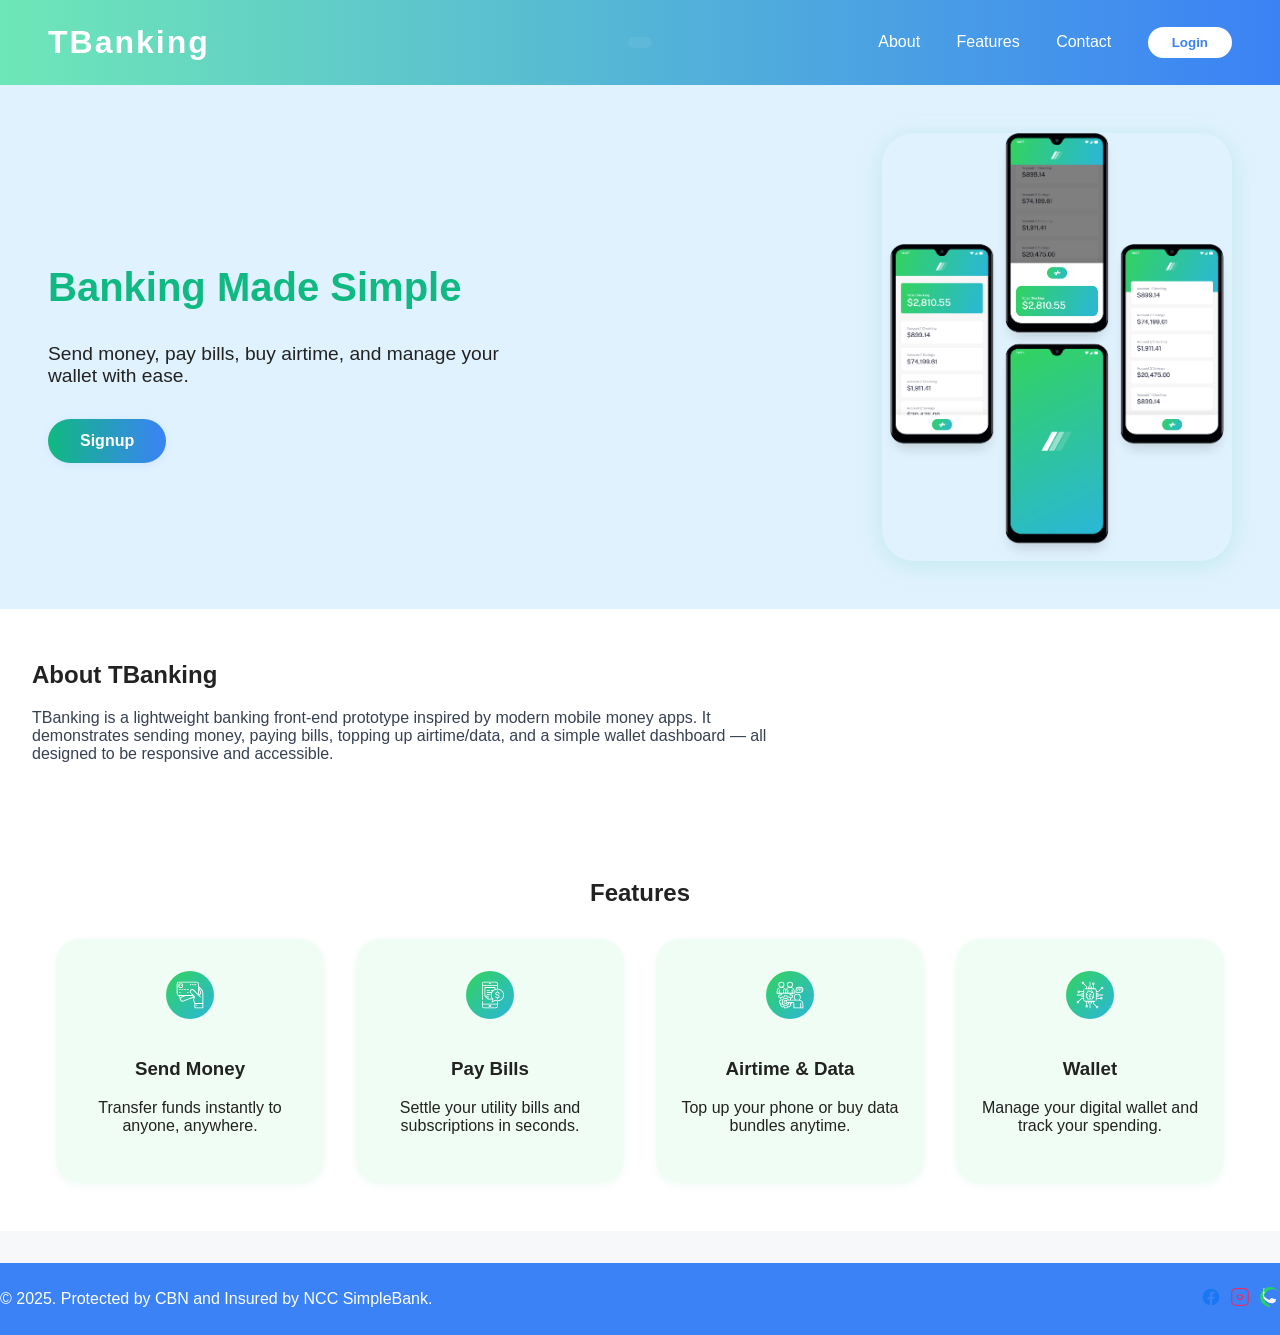
==== index.html @ b4c10e1d "first commit" ====
<!DOCTYPE html>
<html lang="en">
<head>
    <meta charset="UTF-8">
    <meta name="viewport" content="width=device-width, initial-scale=1.0">
    <title>TBanking</title>
    <link rel="stylesheet" href="simplebanking.css">
    
</head><link rel="shortcut icon" href="./images/favicon-32x32.png" type="image/x-icon">
<body>
    <header>
        <div class="logo">TBanking</div>
        <div id="headerAccount"></div>
        <nav>
            <a href="#about">About</a>
            <a href="#features">Features</a>
            <!-- <a href="#download">Download</a> -->
            <a href="#contact">Contact</a>
            <button id="loginBtn">Login</button>
        </nav>
    </header>
    <section class="hero">
        <div class="hero-content">
            <h1>Banking Made Simple</h1>
            <p>Send money, pay bills, buy airtime, and manage your wallet with ease.</p>
            <button id="signupBtn" class="cta">Signup</button>
        </div>
        <img src="./images/image-mockups.png" alt="App Mockup" the class="hero-img">
    </section>
    <section id="about" class="about" style="padding:2rem;background:#fff;">
        <h2>About TBanking</h2>
        <p style="max-width:760px; color:#374151;">TBanking is a lightweight banking front-end prototype inspired by modern mobile money apps. It demonstrates sending money, paying bills, topping up airtime/data, and a simple wallet dashboard — all designed to be responsive and accessible.</p>
    </section>
    <section id="features" class="features">
        <h2>Features</h2>
        <div class="feature-list">
            <div class="feature" id="sendMoneyFeature" role="button" tabindex="0" aria-label="Send Money - Transfer funds instantly to anyone, anywhere">
                <img src="./images/icon-online.svg" alt="Send Money">
                <h3>Send Money</h3>
                <p>Transfer funds instantly to anyone, anywhere.</p>
            </div>
            <div class="feature" id="payBillsFeature" role="button" tabindex="0" aria-label="Pay Bills - Settle your utility bills and subscriptions in seconds">
                <img src="./images/icon-budgeting.svg" alt="Pay Bills">
                <h3>Pay Bills</h3>
                <p>Settle your utility bills and subscriptions in seconds.</p>
            </div>
            <div class="feature" id="airtimeDataFeature" role="button" tabindex="0" aria-label="Airtime & Data - Top up your phone or buy data bundles anytime">
                <img src="./images/icon-onboarding.svg" alt="Airtime/Data">
                <h3>Airtime & Data</h3>
                <p>Top up your phone or buy data bundles anytime.</p>
            </div>
            <div class="feature" id="walletFeature" role="button" tabindex="0" aria-label="Wallet - Manage your digital wallet and track your spending">
                <img src="./images/icon-api.svg" alt="Wallet">
                <h3>Wallet</h3>
                <p>Manage your digital wallet and track your spending.</p>
            </div>
        </div>
    </section>
    <!-- <section id="download" class="download">
        <h2>Download the App</h2>
        <p>Coming soon to Google Play and App Store!</p>
    </section> -->
    <footer id="contact">
        <div style="display:flex;align-items:center;justify-content:space-between;gap:1rem;flex-wrap:wrap;">
            <p style="margin:0">&copy; 2025. Protected by CBN and Insured by NCC SimpleBank.</p>
            <div style="display:flex;gap:0.6rem;align-items:center">
                <!-- Facebook -->
                <a href="https://facebook.com/psalmlordtimiz" target="_blank" rel="noopener noreferrer" aria-label="Facebook" style="color:inherit;text-decoration:none;">
                    <svg width="20" height="20" viewBox="0 0 24 24" fill="none" xmlns="http://www.w3.org/2000/svg" aria-hidden="true">
                        <path d="M22 12C22 6.48 17.52 2 12 2S2 6.48 2 12c0 4.99 3.66 9.12 8.44 9.88v-6.99H7.9v-2.89h2.54V9.41c0-2.5 1.49-3.89 3.77-3.89 1.09 0 2.23.2 2.23.2v2.45h-1.25c-1.23 0-1.61.77-1.61 1.56v1.88h2.74l-.44 2.89h-2.3V21.9C18.34 21.12 22 16.99 22 12z" fill="#1877F2"/>
                    </svg>
                </a>
                <!-- Instagram -->
                <a href="https://instagram.com/yourhandle" target="_blank" rel="noopener noreferrer" aria-label="Instagram" style="color:inherit;text-decoration:none;">
                    <svg width="20" height="20" viewBox="0 0 24 24" fill="none" xmlns="http://www.w3.org/2000/svg" aria-hidden="true">
                        <path d="M7 2h10a5 5 0 0 1 5 5v10a5 5 0 0 1-5 5H7a5 5 0 0 1-5-5V7a5 5 0 0 1 5-5z" stroke="#E1306C" stroke-width="1.5" fill="none"/>
                        <circle cx="12" cy="12" r="3" stroke="#E1306C" stroke-width="1.5" fill="none"/>
                        <circle cx="18.5" cy="5.5" r="0.5" fill="#E1306C"/>
                    </svg>
                </a>
                <!-- WhatsApp -->
                <a href="https://wa.me/08104427350" target="_blank" rel="noopener noreferrer" aria-label="WhatsApp" style="color:inherit;text-decoration:none;">
                    <svg width="20" height="20" viewBox="0 0 24 24" fill="none" xmlns="http://www.w3.org/2000/svg" aria-hidden="true">
                        <path d="M20.52 3.48A11.94 11.94 0 1 0 12 24v-2.12A9.88 9.88 0 1 1 21.88 5.48l-1.36-1.36z" fill="#25D366"/>
                        <path d="M17.3 14.7c-.47-.24-2.78-1.36-3.21-1.51-.43-.15-.75-.24-1.07.24-.32.47-1.23 1.51-1.51 1.82-.28.31-.57.36-1.04.12-.47-.24-1.99-.73-3.79-2.35-1.4-1.34-2.34-2.98-2.61-3.45-.28-.47-.03-.72.21-.96.22-.22.47-.57.7-.86.23-.29.31-.48.47-.8.16-.32.08-.6-.04-.84-.12-.24-1.07-2.57-1.47-3.52-.39-.92-.79-.8-1.07-.8H6.4c-.32 0-.84.11-1.27.6C4.46 5.12 3.3 6.8 3.3 9.02c0 2.22 1.1 4.27 1.25 4.58.15.32 2.1 3.3 5.1 4.76 3 1.44 5.22 1.15 5.71 1.08.47-.07 2.9-1.18 3.32-2.33.43-1.15.43-2.15.3-2.33-.12-.2-.43-.31-.9-.56z" fill="#fff"/>
                    </svg>
                </a>
            </div>
        </div>
    </footer>
    <div id="modal" class="modal">
        <div class="modal-content">
            <span class="close" id="closeModal">&times;</span>
            <h2 id="modalTitle">Login</h2>

            <div id="authForms">
                <form id="loginForm">
                    <input id="loginUser" type="text" placeholder="Phone Number or Email" required>
                    <input id="loginPass" type="password" placeholder="Password" required>
                    <div style="display:flex;gap:.5rem;margin-top:.6rem;">
                        <button type="submit" class="cta">Login</button>
                        <button type="button" id="showSignup" style="background:#fff;border:1px solid #e5e7eb;color:#374151">Create account</button>
                    </div>
                </form>

                <form id="signupForm" style="display:none">
                    <input id="signupName" type="text" placeholder="Full name" required>
                    <input id="signupUser" type="text" placeholder="Phone Number or Email" required>
                    <div style="display:flex;gap:.5rem;align-items:center;">
                        <input id="signupAccount" type="text" placeholder="Desired account number (10 digits)" inputmode="numeric" maxlength="10" style="flex:1;" required>
                        <button type="button" id="generateAccount" style="background:#fff;border:1px solid #e5e7eb;color:#374151;padding:0.5rem 0.6rem;border-radius:8px">Generate</button>
                    </div>
                    <input id="signupPass" type="password" placeholder="Password" required>
                    <input id="signupPass2" type="password" placeholder="Confirm Password" required>
                    <input id="signupPin" type="password" inputmode="numeric" maxlength="6" placeholder="4-6 digit transaction PIN" required>
                    <input id="signupPin2" type="password" inputmode="numeric" maxlength="6" placeholder="Confirm transaction PIN" required>
                    <div style="display:flex;gap:.5rem;margin-top:.6rem;">
                        <button type="submit" class="cta">Sign up</button>
                        <button type="button" id="showLogin" style="background:#fff;border:1px solid #e5e7eb;color:#374151">Back to login</button>
                    </div>
                </form>
            </div>

            <div id="authMessage" style="margin-top:0.8rem;display:none;font-size:0.95rem"></div>
        </div>
    </div>
    <script src="simplebanking.js"></script>
</body>
</html>
---- simplebanking.css ----
body {
    font-family: 'Segoe UI', Arial, sans-serif;
    margin: 0;
    background: #f7f8fa;
    color: #222;
}
header {
    display: flex;
    justify-content: space-between;
    align-items: center;
    padding: 1.5rem 3rem;
    background: linear-gradient(90deg, #6ee7b7 0%, #3b82f6 100%);
    color: #fff;
    position: sticky;
    top: 0;
    z-index: 100;
}

/* Center the account number in the header. On wide screens we absolutely center it
   so it sits between the logo and nav. On small screens it becomes static and
   stacks with the header content for better responsiveness. */
#headerAccount {
    position: absolute;
    left: 50%;
    transform: translateX(-50%);
    font-weight: 600;
    color: #fff;
    background: rgba(255,255,255,0.06);
    padding: 0.35rem 0.75rem;
    border-radius: 999px;
    font-size: 0.95rem;
    pointer-events: none; /* not interactive here; actions live in nav/wallet */
}
.logo {
    font-size: 2rem;
    font-weight: bold;
    letter-spacing: 2px;
}
nav a {
    color: #fff;
    text-decoration: none;
    margin: 0 1rem;
    font-weight: 500;
}
nav button {
    background: #fff;
    color: #3b82f6;
    border: none;
    border-radius: 20px;
    padding: 0.5rem 1.5rem;
    font-weight: bold;
    cursor: pointer;
    margin-left: 1rem;
}
.hero {
    display: flex;
    align-items: center;
    justify-content: space-between;
    padding: 3rem;
    background: #e0f2fe;
}
.hero-content {
    max-width: 500px;
}
.hero h1 {
    font-size: 2.5rem;
    color: #10b981;
}
.hero p {
    font-size: 1.2rem;
    margin: 1rem 0 2rem 0;
}
.cta {
    background: linear-gradient(90deg, #10b981 0%, #3b82f6 100%);
    color: #fff;
    border: none;
    border-radius: 25px;
    padding: 0.8rem 2rem;
    font-size: 1rem;
    font-weight: bold;
    cursor: pointer;
    box-shadow: 0 2px 8px rgba(59,130,246,0.1);
}
.hero-img {
    width: 350px;
    border-radius: 2rem;
    box-shadow: 0 4px 24px rgba(16,185,129,0.15);
}
.features {
    padding: 3rem 1rem;
    background: #fff;
    text-align: center;
}
.feature-list {
    display: flex;
    justify-content: center;
    gap: 2rem;
    flex-wrap: wrap;
    margin-top: 2rem;
}
.feature {
    background: #f0fdf4;
    border-radius: 1.5rem;
    padding: 2rem 1.5rem;
    width: 220px;
    box-shadow: 0 2px 8px rgba(16,185,129,0.07);
}
.feature img {
    width: 48px;
    margin-bottom: 1rem;
}
.download {
    padding: 2rem 1rem;
    background: #e0f2fe;
    text-align: center;
}
footer {
    background: #3b82f6;
    color: #fff;
    text-align: center;
    padding: 1.5rem 0;
    margin-top: 2rem;
}
.modal {
    display: none;
    position: fixed;
    z-index: 200;
    left: 0;
    top: 0;
    width: 100vw;
    height: 100vh;
    background: rgba(0,0,0,0.3);
    justify-content: center;
    align-items: center;
}
.modal-content {
    background: #fff;
    padding: 2rem;
    border-radius: 1.5rem;
    box-shadow: 0 2px 16px rgba(59,130,246,0.15);
    min-width: 300px;
    display: flex;
    flex-direction: column;
    align-items: stretch;
    position: relative;
}
.modal-content input {
    margin: 0.5rem 0;
    padding: 0.7rem;
    border-radius: 8px;
    border: 1px solid #e5e7eb;
    font-size: 1rem;
}
.close {
    position: absolute;
    top: 1rem;
    right: 1rem;
    font-size: 1.5rem;
    color: #3b82f6;
    cursor: pointer;
}
@media (max-width: 900px) {
    .hero {
        flex-direction: column;
        text-align: center;
    }
    .hero-img {
        margin-top: 2rem;
        width: 90vw;
        max-width: 350px;
    }
    .feature-list {
        flex-direction: column;
        gap: 1.5rem;
    }
    /* On smaller screens, let the header stack and make the account element flow
       with the document so it doesn't overlap other header controls. */
    header {
        flex-direction: column;
        align-items: center;
        gap: 0.5rem;
        padding: 1rem 1.25rem;
    }
    #headerAccount {
        position: static;
        transform: none;
        pointer-events: auto;
    }
}
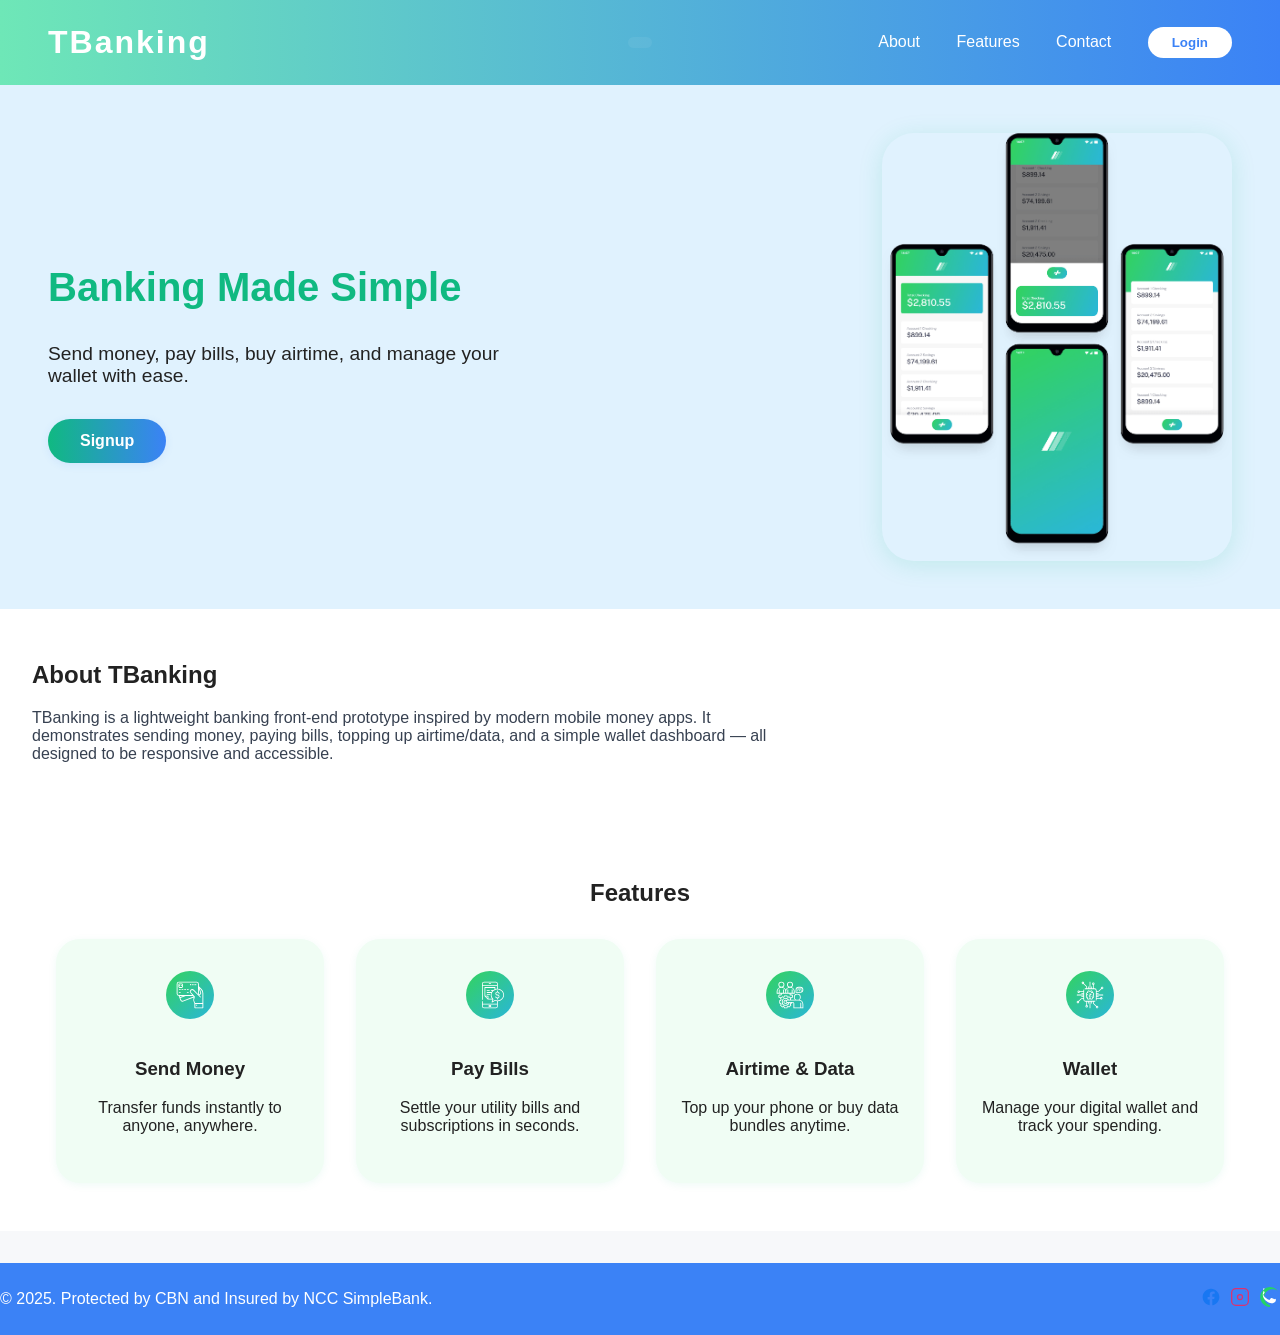
==== commit 530a949a: "Require PIN for transactions: send money, pay bills, airtime/data" ====
--- a/index.html
+++ b/index.html
@@ -10,7 +10,8 @@
 <body>
     <header>
         <div class="logo">TBanking</div>
-        <div id="headerAccount"></div>
+    <div id="headerAccount"></div>
+    <div id="headerBalance" style="font-weight:600;margin-left:0.6rem"></div>
         <nav>
             <a href="#about">About</a>
             <a href="#features">Features</a>
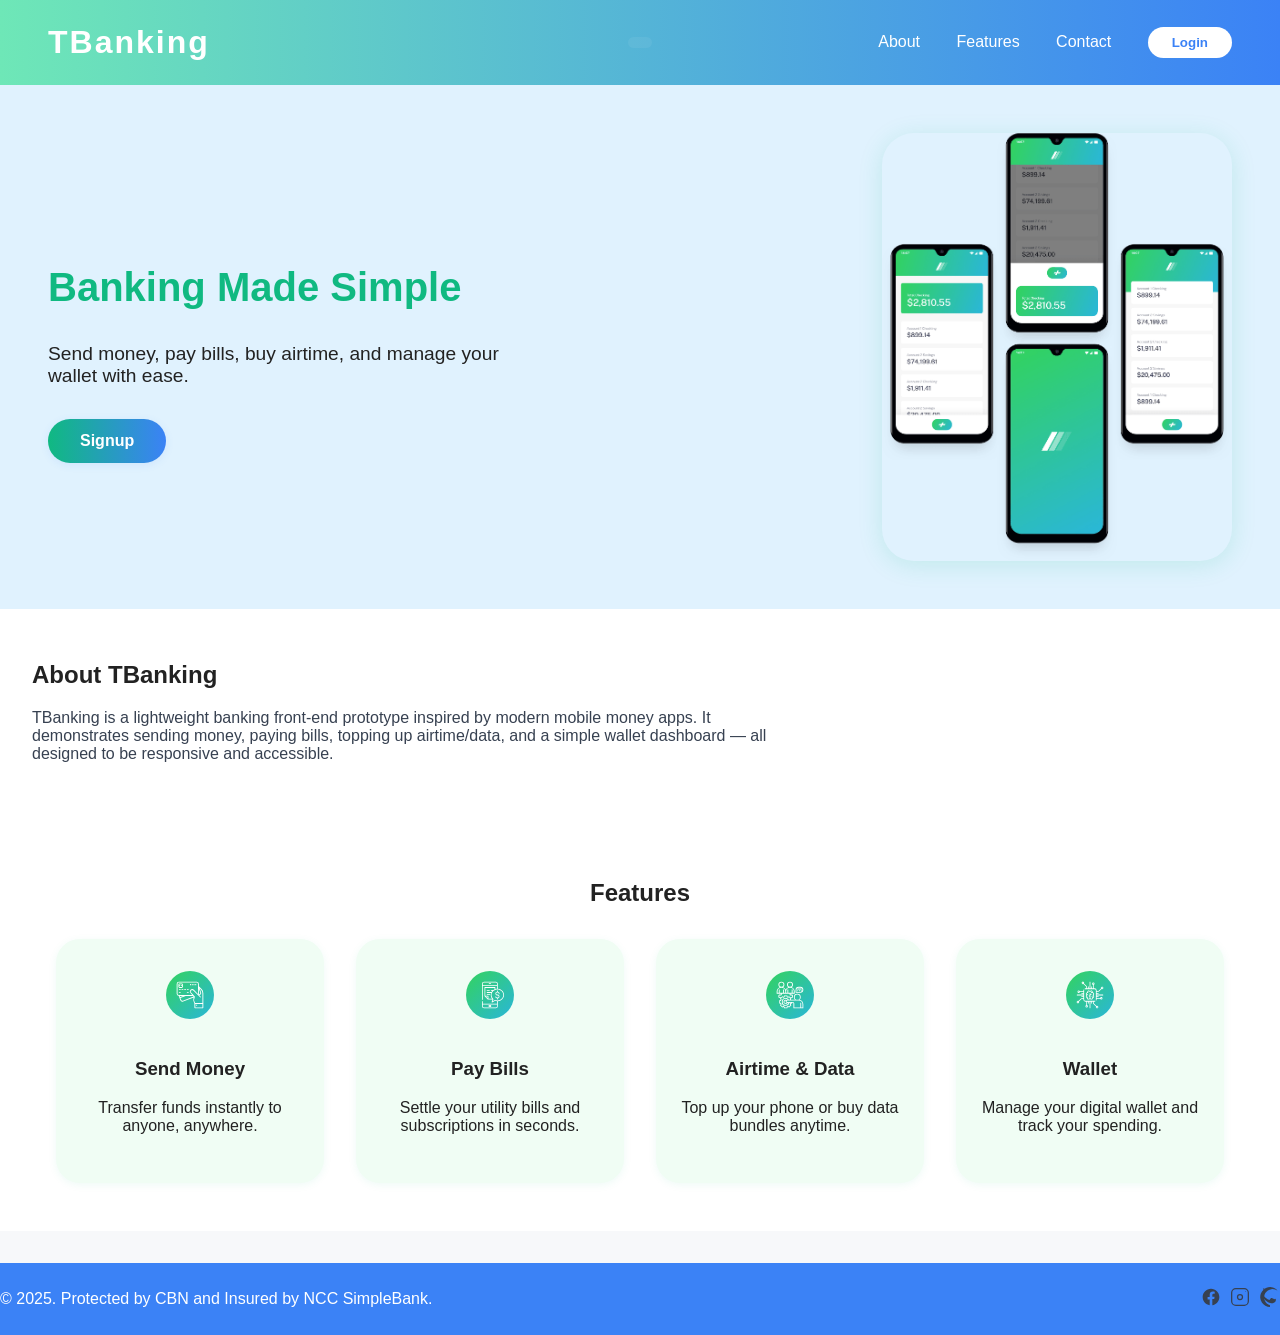
==== commit 75809ebc: "Wallet: Add Money/Withdraw demo, persist transactions; Airtime/Data: fix provider id; balance privac" ====
--- a/index.html
+++ b/index.html
@@ -11,11 +11,12 @@
     <header>
         <div class="logo">TBanking</div>
     <div id="headerAccount"></div>
-    <div id="headerBalance" style="font-weight:600;margin-left:0.6rem"></div>
+    <div style="display:flex;align-items:center;gap:0.4rem;">
+        <div id="headerBalance" style="font-weight:600;margin-left:0.6rem;cursor:pointer" title="Click to show/hide balance"></div>
+    </div>
         <nav>
             <a href="#about">About</a>
             <a href="#features">Features</a>
-            <!-- <a href="#download">Download</a> -->
             <a href="#contact">Contact</a>
             <button id="loginBtn">Login</button>
         </nav>
@@ -66,24 +67,24 @@
             <p style="margin:0">&copy; 2025. Protected by CBN and Insured by NCC SimpleBank.</p>
             <div style="display:flex;gap:0.6rem;align-items:center">
                 <!-- Facebook -->
-                <a href="https://facebook.com/psalmlordtimiz" target="_blank" rel="noopener noreferrer" aria-label="Facebook" style="color:inherit;text-decoration:none;">
+                <a href="https://facebook.com/psalmlordtimiz" target="_blank" rel="noopener noreferrer" aria-label="Facebook" style="color:#374151;text-decoration:none;">
                     <svg width="20" height="20" viewBox="0 0 24 24" fill="none" xmlns="http://www.w3.org/2000/svg" aria-hidden="true">
-                        <path d="M22 12C22 6.48 17.52 2 12 2S2 6.48 2 12c0 4.99 3.66 9.12 8.44 9.88v-6.99H7.9v-2.89h2.54V9.41c0-2.5 1.49-3.89 3.77-3.89 1.09 0 2.23.2 2.23.2v2.45h-1.25c-1.23 0-1.61.77-1.61 1.56v1.88h2.74l-.44 2.89h-2.3V21.9C18.34 21.12 22 16.99 22 12z" fill="#1877F2"/>
+                        <path d="M22 12C22 6.48 17.52 2 12 2S2 6.48 2 12c0 4.99 3.66 9.12 8.44 9.88v-6.99H7.9v-2.89h2.54V9.41c0-2.5 1.49-3.89 3.77-3.89 1.09 0 2.23.2 2.23.2v2.45h-1.25c-1.23 0-1.61.77-1.61 1.56v1.88h2.74l-.44 2.89h-2.3V21.9C18.34 21.12 22 16.99 22 12z" fill="currentColor"/>
                     </svg>
                 </a>
                 <!-- Instagram -->
-                <a href="https://instagram.com/yourhandle" target="_blank" rel="noopener noreferrer" aria-label="Instagram" style="color:inherit;text-decoration:none;">
+                <a href="https://instagram.com/timisteeze890" target="_blank" rel="noopener noreferrer" aria-label="Instagram" style="color:#374151;text-decoration:none;">
                     <svg width="20" height="20" viewBox="0 0 24 24" fill="none" xmlns="http://www.w3.org/2000/svg" aria-hidden="true">
-                        <path d="M7 2h10a5 5 0 0 1 5 5v10a5 5 0 0 1-5 5H7a5 5 0 0 1-5-5V7a5 5 0 0 1 5-5z" stroke="#E1306C" stroke-width="1.5" fill="none"/>
-                        <circle cx="12" cy="12" r="3" stroke="#E1306C" stroke-width="1.5" fill="none"/>
-                        <circle cx="18.5" cy="5.5" r="0.5" fill="#E1306C"/>
+                        <path d="M7 2h10a5 5 0 0 1 5 5v10a5 5 0 0 1-5 5H7a5 5 0 0 1-5-5V7a5 5 0 0 1 5-5z" stroke="currentColor" stroke-width="1.5" fill="none"/>
+                        <circle cx="12" cy="12" r="3" stroke="currentColor" stroke-width="1.5" fill="none"/>
+                        <circle cx="18.5" cy="5.5" r="0.5" fill="currentColor"/>
                     </svg>
                 </a>
                 <!-- WhatsApp -->
-                <a href="https://wa.me/08104427350" target="_blank" rel="noopener noreferrer" aria-label="WhatsApp" style="color:inherit;text-decoration:none;">
+                <a href="https://wa.me/08104427350" target="_blank" rel="noopener noreferrer" aria-label="WhatsApp" style="color:#374151;text-decoration:none;">
                     <svg width="20" height="20" viewBox="0 0 24 24" fill="none" xmlns="http://www.w3.org/2000/svg" aria-hidden="true">
-                        <path d="M20.52 3.48A11.94 11.94 0 1 0 12 24v-2.12A9.88 9.88 0 1 1 21.88 5.48l-1.36-1.36z" fill="#25D366"/>
-                        <path d="M17.3 14.7c-.47-.24-2.78-1.36-3.21-1.51-.43-.15-.75-.24-1.07.24-.32.47-1.23 1.51-1.51 1.82-.28.31-.57.36-1.04.12-.47-.24-1.99-.73-3.79-2.35-1.4-1.34-2.34-2.98-2.61-3.45-.28-.47-.03-.72.21-.96.22-.22.47-.57.7-.86.23-.29.31-.48.47-.8.16-.32.08-.6-.04-.84-.12-.24-1.07-2.57-1.47-3.52-.39-.92-.79-.8-1.07-.8H6.4c-.32 0-.84.11-1.27.6C4.46 5.12 3.3 6.8 3.3 9.02c0 2.22 1.1 4.27 1.25 4.58.15.32 2.1 3.3 5.1 4.76 3 1.44 5.22 1.15 5.71 1.08.47-.07 2.9-1.18 3.32-2.33.43-1.15.43-2.15.3-2.33-.12-.2-.43-.31-.9-.56z" fill="#fff"/>
+                        <path d="M20.52 3.48A11.94 11.94 0 1 0 12 24v-2.12A9.88 9.88 0 1 1 21.88 5.48l-1.36-1.36z" fill="currentColor"/>
+                        <path d="M17.3 14.7c-.47-.24-2.78-1.36-3.21-1.51-.43-.15-.75-.24-1.07.24-.32.47-1.23 1.51-1.51 1.82-.28.31-.57.36-1.04.12-.47-.24-1.99-.73-3.79-2.35-1.4-1.34-2.34-2.98-2.61-3.45-.28-.47-.03-.72.21-.96.22-.22.47-.57.7-.86.23-.29.31-.48.47-.8.16-.32.08-.6-.04-.84-.12-.24-1.07-2.57-1.47-3.52-.39-.92-.79-.8-1.07-.8H6.4c-.32 0-.84.11-1.27.6C4.46 5.12 3.3 6.8 3.3 9.02c0 2.22 1.1 4.27 1.25 4.58.15.32 2.1 3.3 5.1 4.76 3 1.44 5.22 1.15 5.71 1.08.47-.07 2.9-1.18 3.32-2.33.43-1.15.43-2.15.3-2.33-.12-.2-.43-.31-.9-.56z" fill="currentColor"/>
                     </svg>
                 </a>
             </div>
@@ -113,8 +114,8 @@
                     </div>
                     <input id="signupPass" type="password" placeholder="Password" required>
                     <input id="signupPass2" type="password" placeholder="Confirm Password" required>
-                    <input id="signupPin" type="password" inputmode="numeric" maxlength="6" placeholder="4-6 digit transaction PIN" required>
-                    <input id="signupPin2" type="password" inputmode="numeric" maxlength="6" placeholder="Confirm transaction PIN" required>
+                    <input id="signupPin" type="password" inputmode="numeric" maxlength="4" placeholder="4 digit transaction PIN" required>
+                    <input id="signupPin2" type="password" inputmode="numeric" maxlength="4" placeholder="Confirm transaction PIN" required>
                     <div style="display:flex;gap:.5rem;margin-top:.6rem;">
                         <button type="submit" class="cta">Sign up</button>
                         <button type="button" id="showLogin" style="background:#fff;border:1px solid #e5e7eb;color:#374151">Back to login</button>
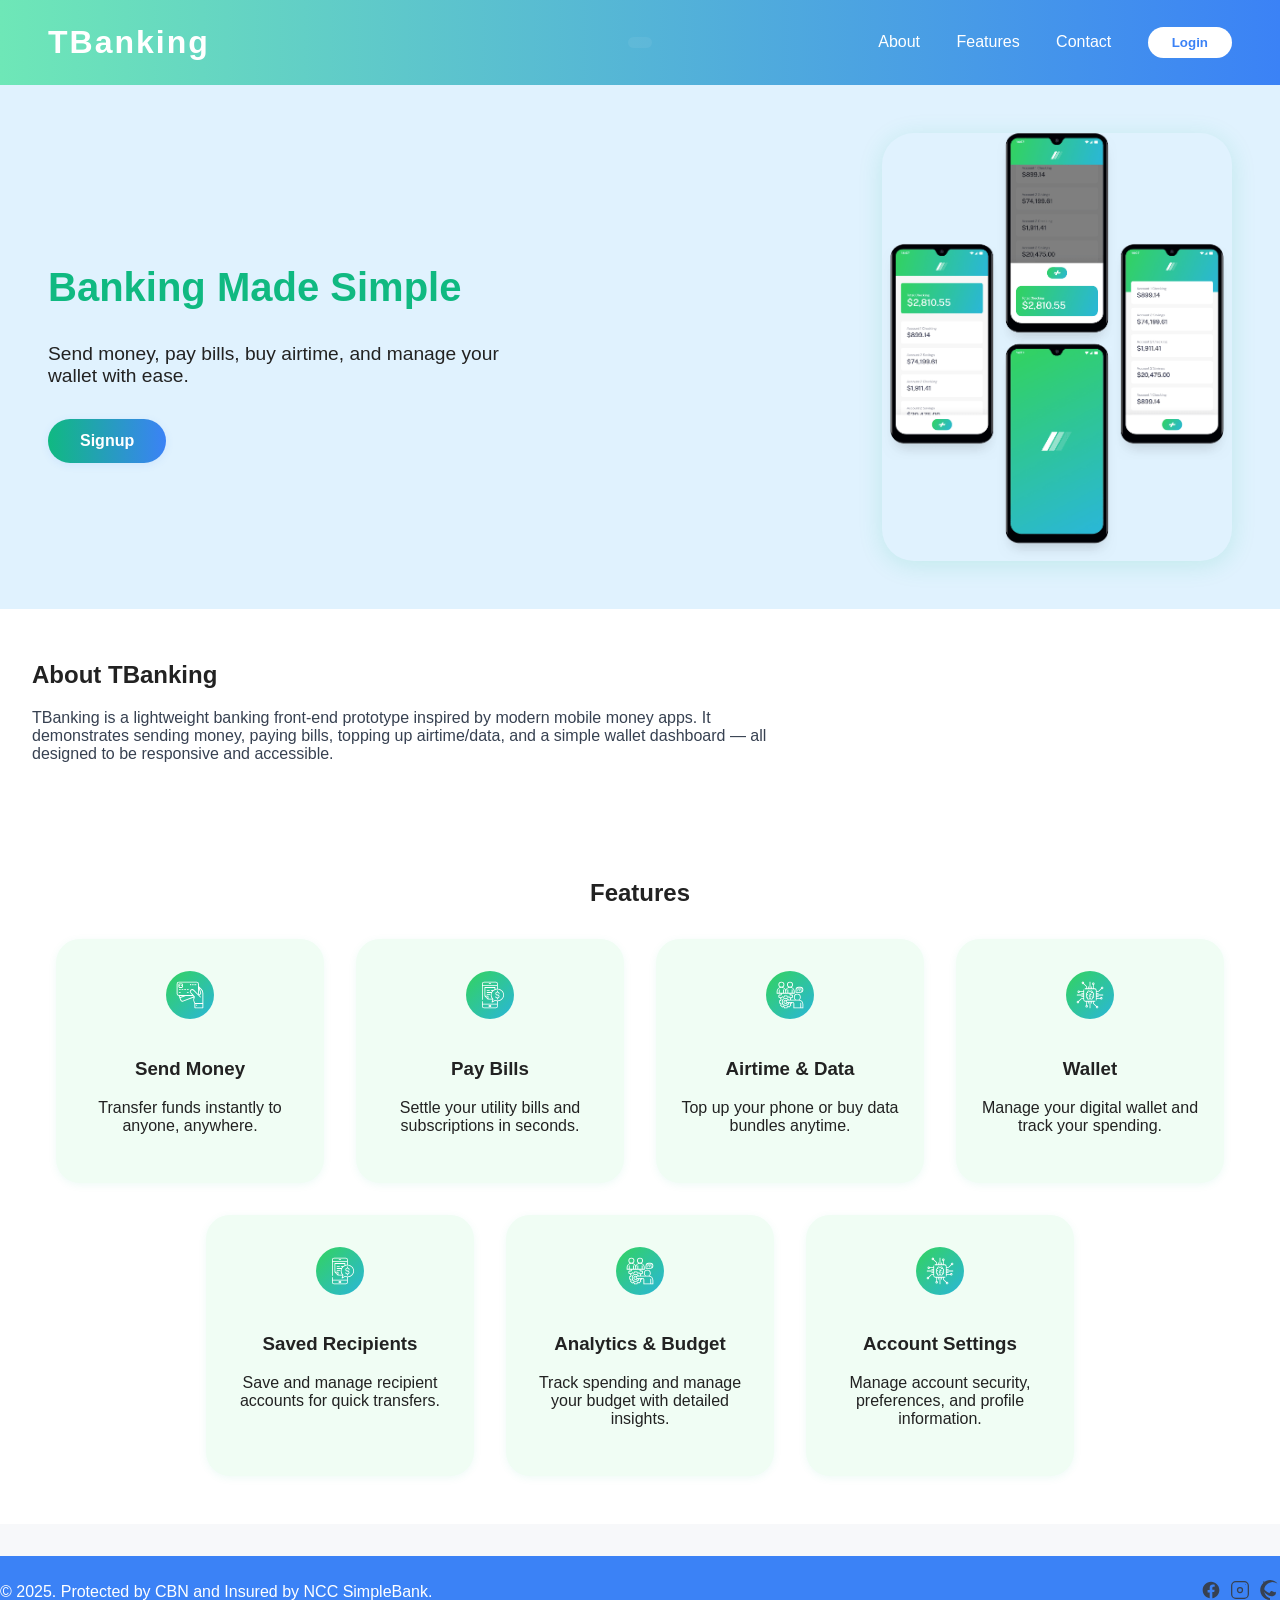
==== commit 12df263e: "Add comprehensive new features: Account Settings, Analytics & Budget Tracker, Saved Beneficiaries, T" ====
--- a/index.html
+++ b/index.html
@@ -56,6 +56,21 @@
                 <h3>Wallet</h3>
                 <p>Manage your digital wallet and track your spending.</p>
             </div>
+                <div class="feature" id="beneficiariesFeature" role="button" tabindex="0" aria-label="Beneficiaries - Save and manage recipient accounts for quick transfers">
+                    <img src="./images/icon-budgeting.svg" alt="Beneficiaries">
+                    <h3>Saved Recipients</h3>
+                    <p>Save and manage recipient accounts for quick transfers.</p>
+                </div>
+                <div class="feature" id="analyticsFeature" role="button" tabindex="0" aria-label="Analytics - Track spending and manage your budget with detailed insights">
+                    <img src="./images/icon-onboarding.svg" alt="Analytics">
+                    <h3>Analytics & Budget</h3>
+                    <p>Track spending and manage your budget with detailed insights.</p>
+                </div>
+                <div class="feature" id="settingsFeature" role="button" tabindex="0" aria-label="Settings - Manage account security, preferences, and profile information">
+                    <img src="./images/icon-api.svg" alt="Settings">
+                    <h3>Account Settings</h3>
+                    <p>Manage account security, preferences, and profile information.</p>
+                </div>
         </div>
     </section>
     <!-- <section id="download" class="download">
